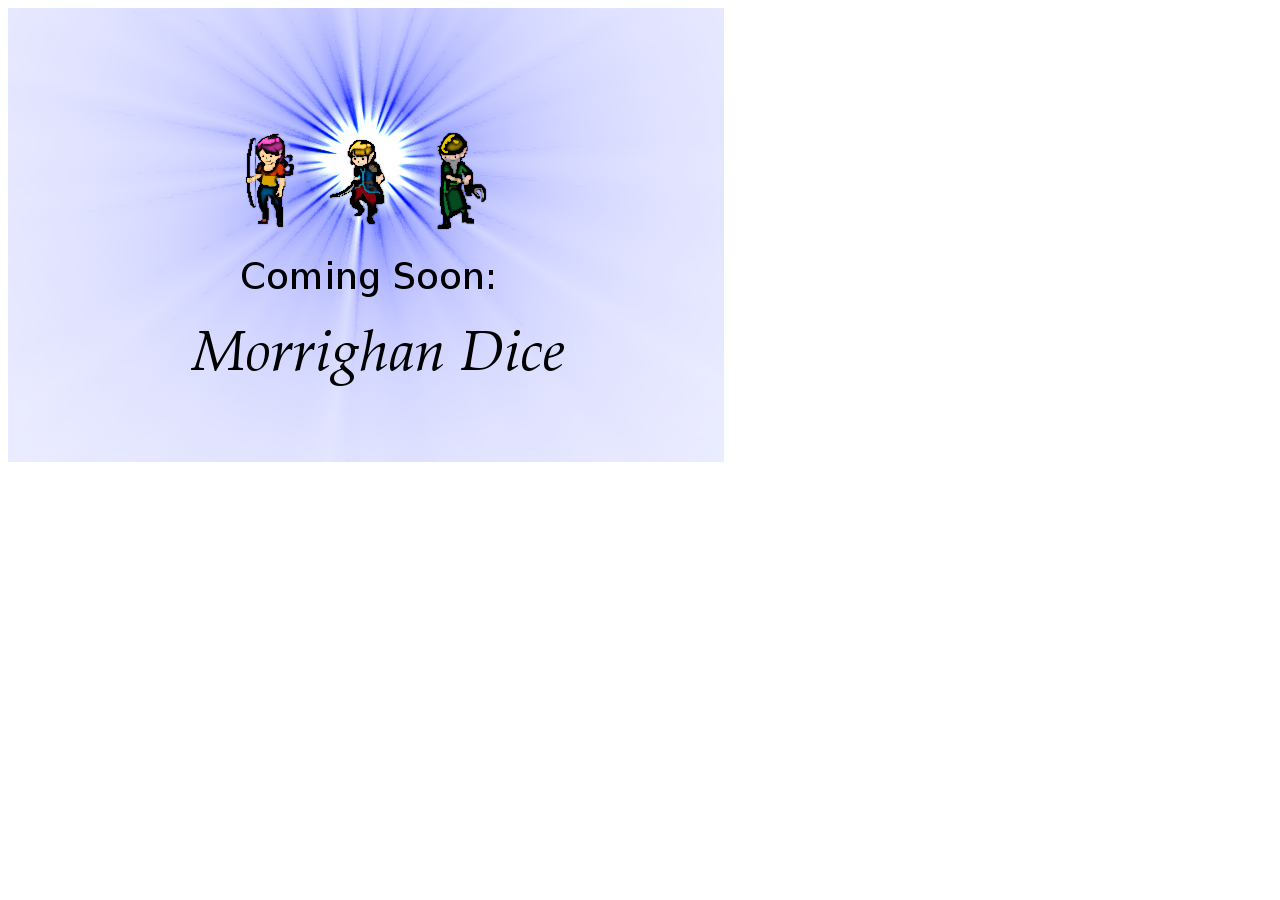
==== index.html @ d7399111 "Splash Screen" ====
<!DOCTYPE html>

<html>
  <head>
    <meta charset="utf-8">
    <title>Morrighan's Dice</title>
    <link rel="stylesheet" href="badluckmaze.css">
	<script src="http://code.createjs.com/createjs-2013.05.14.min.js"></script>
	<script src= "http://code.createjs.com/soundjs-0.4.1.min.js"></script>
  </head>
  <body>
 
<script>
	var assetsPath = "assets/";
	manifest = [
		{id:"splashPageMusic", src:assetsPath+"splashPageMusic.mp3"}
	];

	preload = new createjs.LoadQueue();
	preload.installPlugin(createjs.Sound);
	preload.addEventListener("complete", doneLoading);
	//preload.addEventListener("progress", updateLoading);
	preload.loadManifest(manifest);


function doneLoading()
{
	// start the music
    createjs.Sound.play("splashPageMusic");
}
</script>
<img src="assets/MorrighanDice.png" alt="Morrighan's Dice">
  </body>
</html>
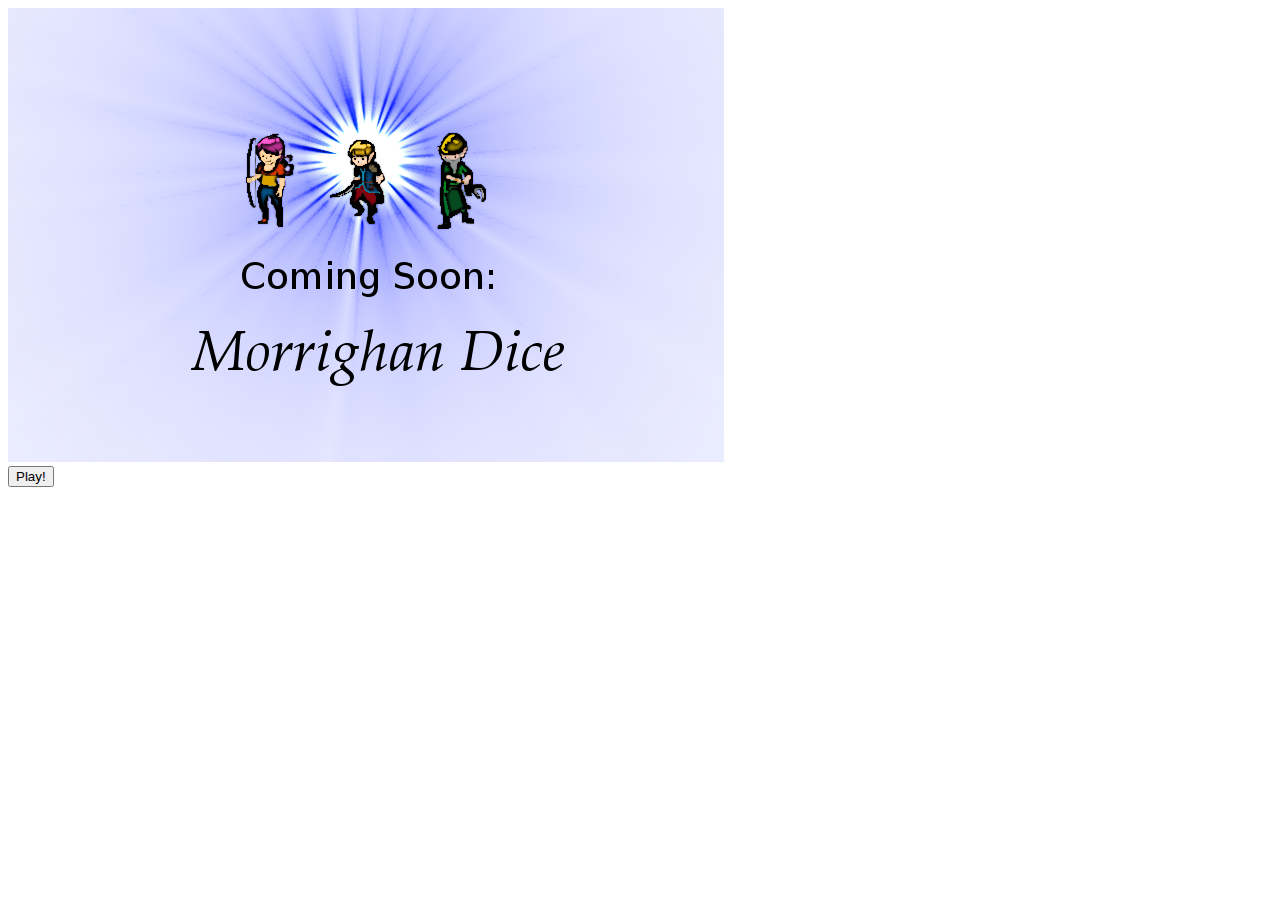
==== commit 840c74b9: "More splash page stuff" ====
--- a/index.html
+++ b/index.html
@@ -6,7 +6,7 @@
   <head>
     <meta charset="utf-8">
     <title>Morrighan's Dice</title>
-    <link rel="stylesheet" href="badluckmaze.css">
+    <link rel="stylesheet" href="morrighansdice.css">
 	<script src="http://code.createjs.com/createjs-2013.05.14.min.js"></script>
 	<script src= "http://code.createjs.com/soundjs-0.4.1.min.js"></script>
   </head>
@@ -30,7 +30,16 @@
 	// start the music
     createjs.Sound.play("splashPageMusic");
 }
+
+function btn_onclick() 
+{
+    window.location.href = "http://www.therandomstore.com/morrighansdice.html";
+}
+
 </script>
 <img src="assets/MorrighanDice.png" alt="Morrighan's Dice">
+<br/>
+<input class="playbutton" type="button" value="Play!" 
+       onclick="return btn_onclick()" />
   </body>
 </html>
--- a/morrighansdice.css
+++ b/morrighansdice.css
@@ -0,0 +1,31 @@
+<style type="text/css">
+.playbutton {
+	-moz-box-shadow:inset 0px 1px 0px 0px #f29c93;
+	-webkit-box-shadow:inset 0px 1px 0px 0px #f29c93;
+	box-shadow:inset 0px 1px 0px 0px #f29c93;
+	background:-webkit-gradient( linear, left top, left bottom, color-stop(0.05, #fe1a00), color-stop(1, #ce0100) );
+	background:-moz-linear-gradient( center top, #fe1a00 5%, #ce0100 100% );
+	filter:progid:DXImageTransform.Microsoft.gradient(startColorstr='#fe1a00', endColorstr='#ce0100');
+	background-color:#fe1a00;
+	-moz-border-radius:6px;
+	-webkit-border-radius:6px;
+	border-radius:6px;
+	border:1px solid #d83526;
+	display:inline-block;
+	color:#ffffff;
+	font-family:arial;
+	font-size:15px;
+	font-weight:bold;
+	padding:6px 24px;
+	text-decoration:none;
+	text-shadow:1px 1px 0px #b23e35;
+}.playbutton:hover {
+	background:-webkit-gradient( linear, left top, left bottom, color-stop(0.05, #ce0100), color-stop(1, #fe1a00) );
+	background:-moz-linear-gradient( center top, #ce0100 5%, #fe1a00 100% );
+	filter:progid:DXImageTransform.Microsoft.gradient(startColorstr='#ce0100', endColorstr='#fe1a00');
+	background-color:#ce0100;
+}.playbutton:active {
+	position:relative;
+	top:1px;
+}
+</style>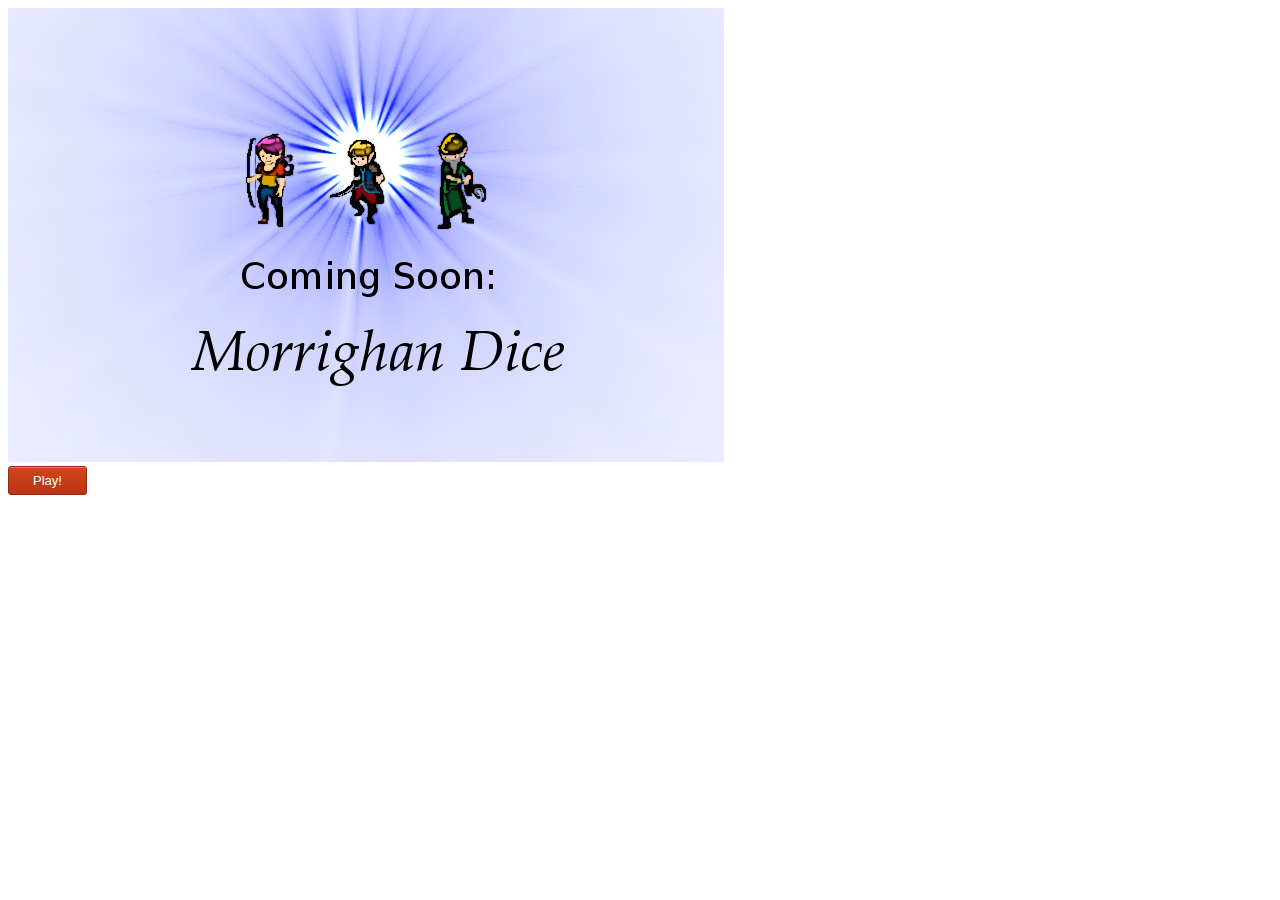
==== commit 09e6c6c0: "uploaded dude portraits for fight screen" ====
--- a/index.html
+++ b/index.html
@@ -39,7 +39,6 @@
 </script>
 <img src="assets/MorrighanDice.png" alt="Morrighan's Dice">
 <br/>
-<input class="playbutton" type="button" value="Play!" 
-       onclick="return btn_onclick()" />
+<a href="#" class="myButton">Play!</a>
   </body>
 </html>
--- a/morrighansdice.css
+++ b/morrighansdice.css
@@ -28,4 +28,54 @@
 	position:relative;
 	top:1px;
 }
+
+.myButton {
+	
+	-moz-box-shadow:inset 0px 1px 0px 0px #cf866c;
+	-webkit-box-shadow:inset 0px 1px 0px 0px #cf866c;
+	box-shadow:inset 0px 1px 0px 0px #cf866c;
+	
+	background:-webkit-gradient(linear, left top, left bottom, color-stop(0.05, #d0451b), color-stop(1, #bc3315));
+	background:-moz-linear-gradient(top, #d0451b 5%, #bc3315 100%);
+	background:-webkit-linear-gradient(top, #d0451b 5%, #bc3315 100%);
+	background:-o-linear-gradient(top, #d0451b 5%, #bc3315 100%);
+	background:-ms-linear-gradient(top, #d0451b 5%, #bc3315 100%);
+	background:linear-gradient(to bottom, #d0451b 5%, #bc3315 100%);
+	filter:progid:DXImageTransform.Microsoft.gradient(startColorstr='#d0451b', endColorstr='#bc3315',GradientType=0);
+	
+	background-color:#d0451b;
+	
+	-moz-border-radius:3px;
+	-webkit-border-radius:3px;
+	border-radius:3px;
+	
+	border:1px solid #942911;
+	
+	display:inline-block;
+	color:#ffffff;
+	font-family:arial;
+	font-size:13px;
+	font-weight:normal;
+	padding:6px 24px;
+	text-decoration:none;
+	
+	text-shadow:0px 1px 0px #854629;
+	
+}
+.myButton:hover {
+	
+	background:-webkit-gradient(linear, left top, left bottom, color-stop(0.05, #bc3315), color-stop(1, #d0451b));
+	background:-moz-linear-gradient(top, #bc3315 5%, #d0451b 100%);
+	background:-webkit-linear-gradient(top, #bc3315 5%, #d0451b 100%);
+	background:-o-linear-gradient(top, #bc3315 5%, #d0451b 100%);
+	background:-ms-linear-gradient(top, #bc3315 5%, #d0451b 100%);
+	background:linear-gradient(to bottom, #bc3315 5%, #d0451b 100%);
+	filter:progid:DXImageTransform.Microsoft.gradient(startColorstr='#bc3315', endColorstr='#d0451b',GradientType=0);
+	
+	background-color:#bc3315;
+}
+.myButton:active {
+	position:relative;
+	top:1px;
+}
 </style>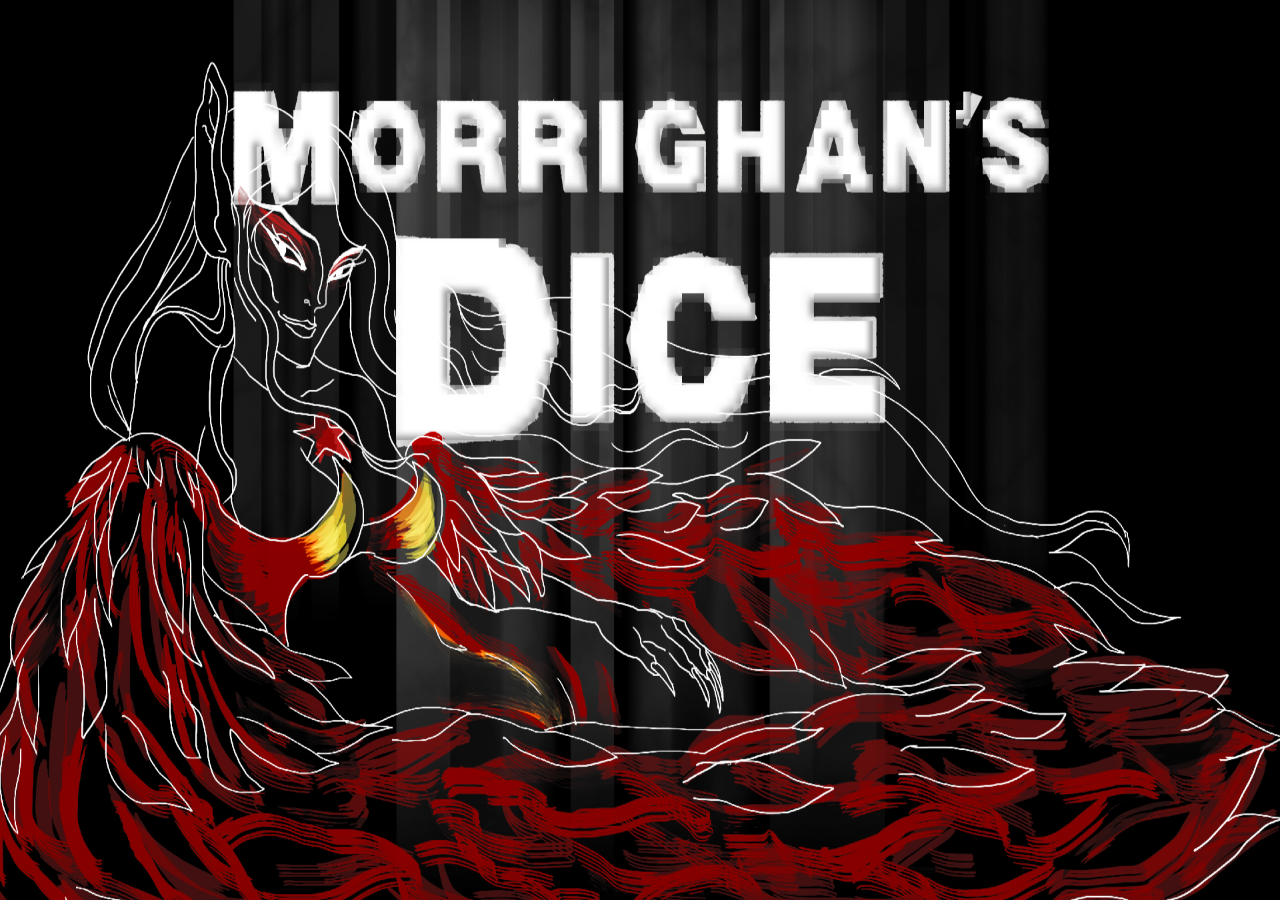
==== commit daee1f6f: "splash page update" ====
--- a/index.html
+++ b/index.html
@@ -11,7 +11,11 @@
 	<script src= "http://code.createjs.com/soundjs-0.4.1.min.js"></script>
   </head>
   <body>
- 
+<div id="background">
+<a href="http://www.therandomstore.com/morrighansdice.html">
+    <img src="assets/morrighan_splash.png" class="stretch" alt="Morrighan's Dice" /></a>
+</div>
+  </body>
 <script>
 	var assetsPath = "assets/";
 	manifest = [
@@ -24,21 +28,13 @@
 	//preload.addEventListener("progress", updateLoading);
 	preload.loadManifest(manifest);
 
-
 function doneLoading()
 {
 	// start the music
     createjs.Sound.play("splashPageMusic");
 }
 
-function btn_onclick() 
-{
-    window.location.href = "http://www.therandomstore.com/morrighansdice.html";
-}
 
 </script>
-<img src="assets/MorrighanDice.png" alt="Morrighan's Dice">
-<br/>
-<a href="#" class="myButton">Play!</a>
-  </body>
+
 </html>
--- a/morrighansdice.css
+++ b/morrighansdice.css
@@ -78,4 +78,18 @@
 	position:relative;
 	top:1px;
 }
+
+#background {
+    width: 100%; 
+    height: 100%; 
+    position: fixed; 
+    left: 0px; 
+    top: 0px; 
+    z-index: -1; /* Ensure div tag stays behind content; -999 might work, too. */
+}
+
+.stretch {
+    width:100%;
+    height:100%;
+}
 </style>